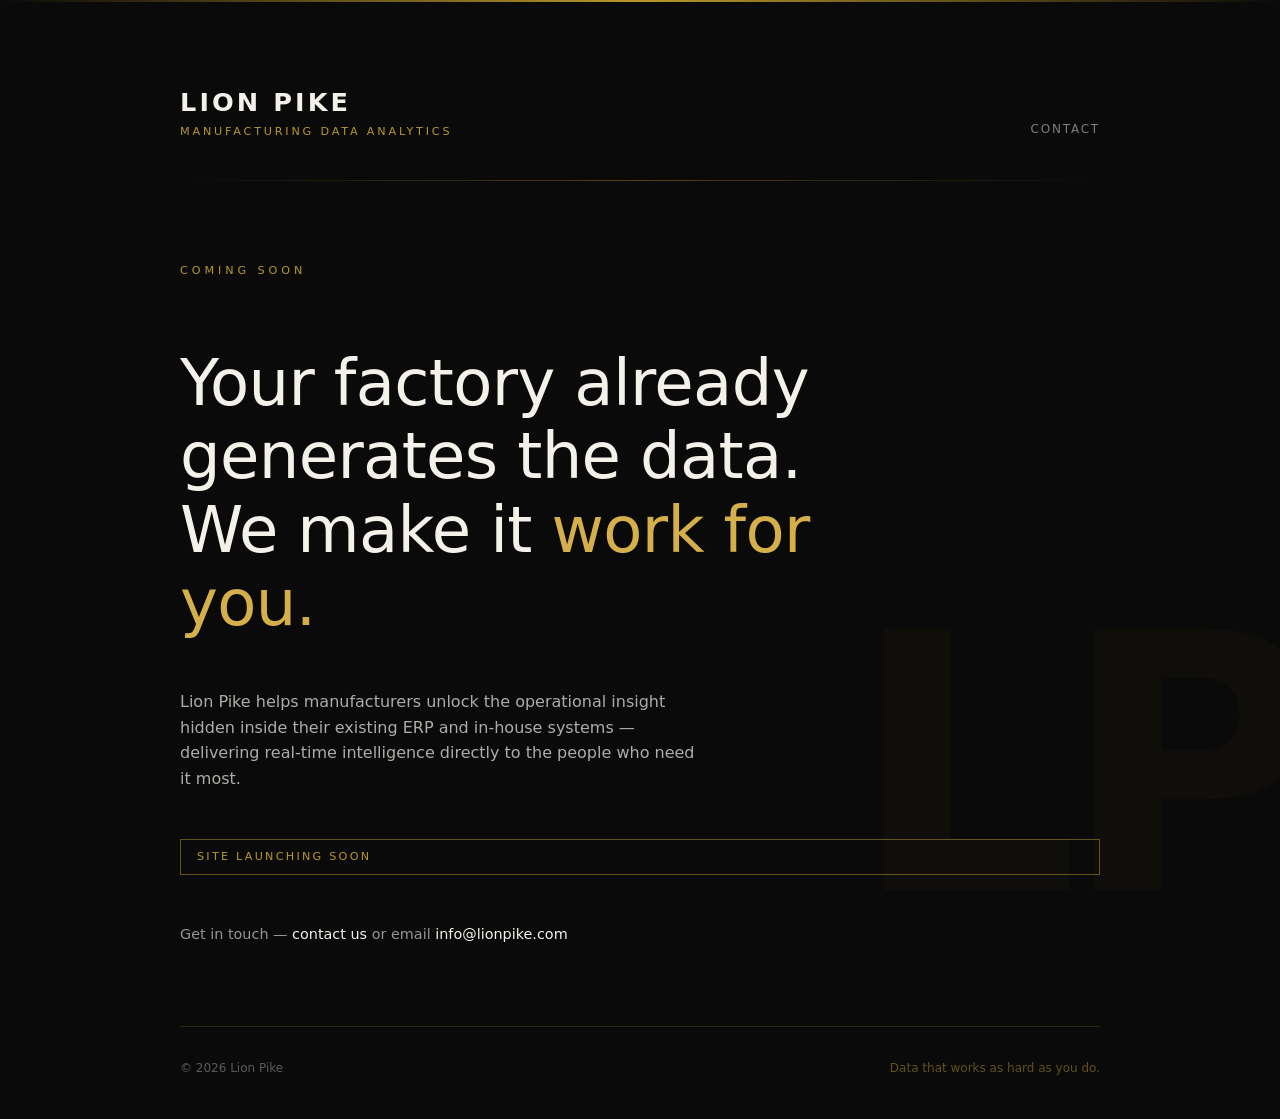
==== index.html @ 1e8bed52 "Add contact page, update index with nav link" ====
<!DOCTYPE html>
<html lang="en">
<head>

<meta charset="UTF-8">
<meta name="viewport" content="width=device-width, initial-scale=1.0">

<title>Manufacturing Data Analytics for ERP Systems | Lion Pike</title>

<meta name="description" content="Lion Pike helps manufacturers unlock operational insights hidden in ERP and in-house systems through real-time data analytics.">

<meta name="robots" content="index, follow">

<link rel="icon" href="/favicon.ico">

<style>

*,
*::before,
*::after {
  box-sizing: border-box;
}

body {
  margin: 0;
  background: #0a0a0a;
  color: #f4f1eb;
  font-family: system-ui, -apple-system, Segoe UI, Roboto, Helvetica, Arial, sans-serif;
  line-height: 1.6;
}

.bg-mark {
  position: fixed;
  bottom: -5%;
  right: -2%;
  font-size: 28vw;
  font-weight: 700;
  color: rgba(184,151,42,0.035);
  pointer-events: none;
  user-select: none;
  line-height: 1;
  letter-spacing: -0.05em;
}

.container {
  max-width: 1000px;
  margin: 0 auto;
  padding: 2.5rem;
  min-height: 100vh;
  display: flex;
  flex-direction: column;
}

.top-bar {
  height: 2px;
  background: linear-gradient(90deg, transparent, #b8972a, transparent);
}

header {
  padding: 2.5rem 0;
  border-bottom: 1px solid transparent;
  background-image: linear-gradient(to right, transparent, rgba(184,151,42,0.4), transparent);
  background-size: 100% 1px;
  background-repeat: no-repeat;
  background-position: bottom;
}

.header-inner {
  display: flex;
  justify-content: space-between;
  align-items: flex-end;
}

.logo-name {
  font-size: 1.6rem;
  font-weight: 600;
  letter-spacing: 0.12em;
  text-transform: uppercase;
  color: #f4f1eb;
  text-decoration: none;
}

.logo-sub {
  font-size: 0.7rem;
  letter-spacing: 0.25em;
  color: #b8972a;
  text-transform: uppercase;
}

nav a {
  color: rgba(244,241,235,0.5);
  text-decoration: none;
  font-size: 0.75rem;
  letter-spacing: 0.15em;
  text-transform: uppercase;
}

nav a:hover {
  color: #b8972a;
}

main {
  flex: 1;
  display: flex;
  flex-direction: column;
  justify-content: center;
  padding: 5rem 0;
}

.eyebrow {
  font-size: 0.7rem;
  letter-spacing: 0.35em;
  color: #b8972a;
  text-transform: uppercase;
  margin-bottom: 1.5rem;
}

h1 {
  font-size: clamp(2.5rem,5vw,4rem);
  font-weight: 300;
  line-height: 1.15;
  letter-spacing: -0.01em;
  max-width: 720px;
  margin-bottom: 2rem;
}

h1 em {
  color: #d4af4a;
  font-style: normal;
}

.description {
  max-width: 520px;
  color: rgba(244,241,235,0.7);
  margin-bottom: 3rem;
}

.badge {
  display: inline-block;
  border: 1px solid rgba(184,151,42,0.5);
  color: #b8972a;
  padding: 0.5rem 1rem;
  font-size: 0.7rem;
  letter-spacing: 0.2em;
  text-transform: uppercase;
  margin-bottom: 3rem;
}

.contact {
  font-size: 0.9rem;
  color: rgba(244,241,235,0.6);
}

.contact a {
  color: #f4f1eb;
  text-decoration: none;
}

.contact a:hover {
  color: #d4af4a;
}

footer {
  border-top: 1px solid rgba(184,151,42,0.2);
  padding-top: 2rem;
  font-size: 0.75rem;
  color: rgba(244,241,235,0.35);
  display: flex;
  justify-content: space-between;
}

.footer-tagline {
  color: rgba(184,151,42,0.5);
}

@media (max-width: 600px) {
  .header-inner {
    flex-direction: column;
    align-items: flex-start;
    gap: 1rem;
  }

  footer {
    flex-direction: column;
    gap: 0.5rem;
  }

  .bg-mark {
    display: none;
  }
}

</style>

</head>

<body>

<div class="top-bar"></div>
<div class="bg-mark">LP</div>

<div class="container">

  <header>
    <div class="header-inner">
      <div>
        <a href="/" class="logo-name">Lion Pike</a>
        <div class="logo-sub">Manufacturing Data Analytics</div>
      </div>
      <nav>
        <a href="/contact.html">Contact</a>
      </nav>
    </div>
  </header>

  <main>

    <div class="eyebrow">Coming Soon</div>

    <h1>
      Your factory already generates the data.<br>
      We make it <em>work for you.</em>
    </h1>

    <p class="description">
      Lion Pike helps manufacturers unlock the operational insight hidden inside their existing ERP and in-house systems — delivering real-time intelligence directly to the people who need it most.
    </p>

    <div class="badge">
      Site launching soon
    </div>

    <div class="contact">
      Get in touch — <a href="/contact.html">contact us</a> or email <a href="mailto:info@lionpike.com">info@lionpike.com</a>
    </div>

  </main>

  <footer>
    <div>© 2026 Lion Pike</div>
    <div class="footer-tagline">Data that works as hard as you do.</div>
  </footer>

</div>

</body>
</html>
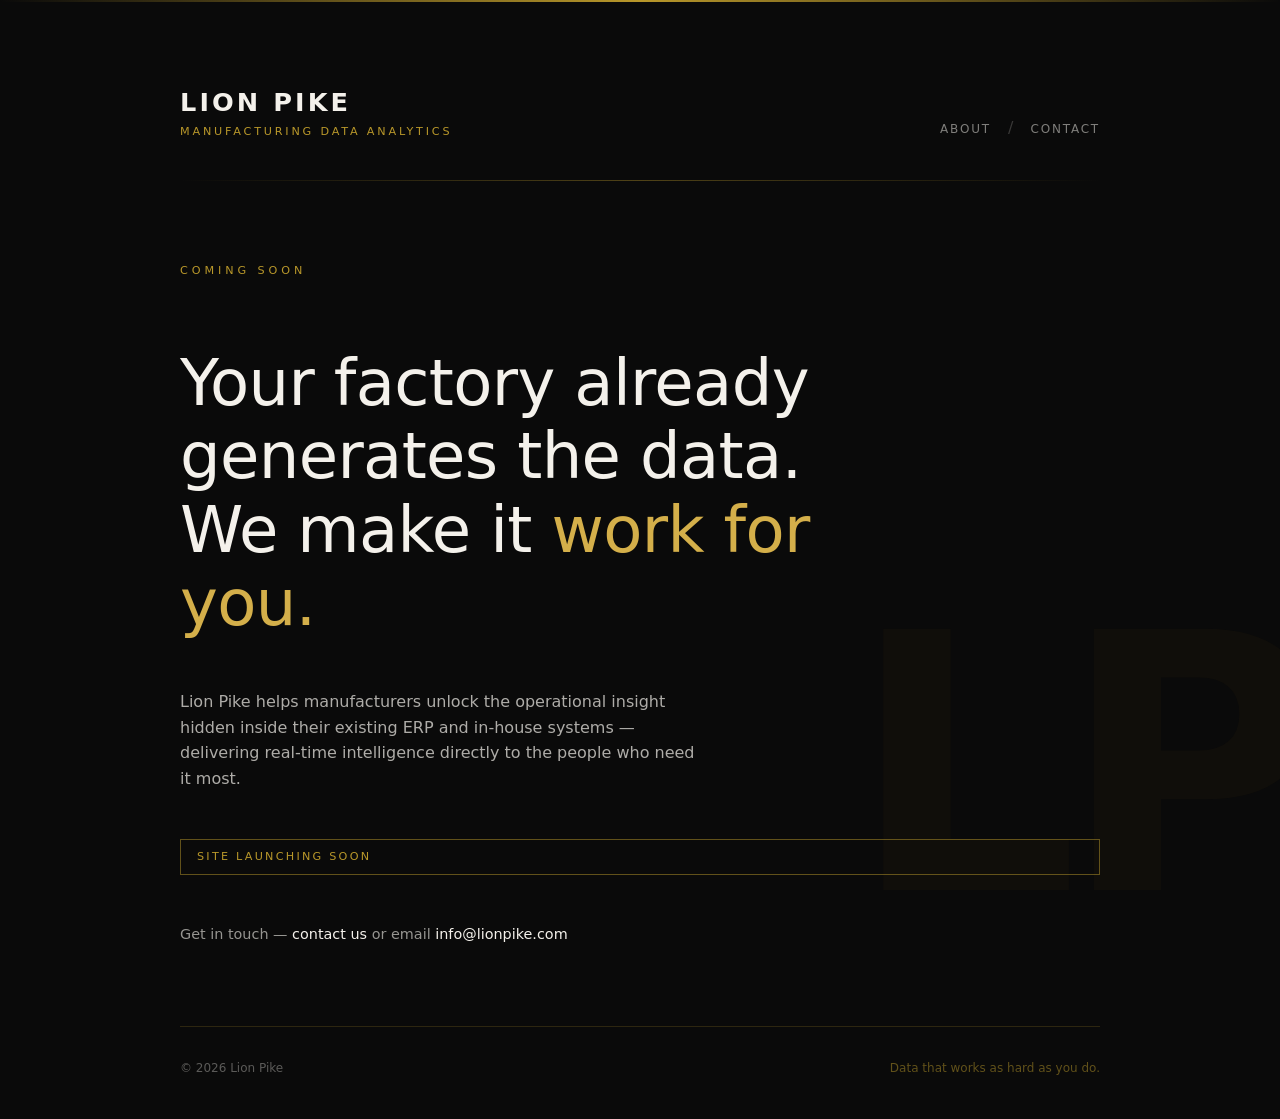
==== commit c8cc0d4e: "Add About page, update nav on all pages" ====
--- a/index.html
+++ b/index.html
@@ -12,92 +12,9 @@
 <meta name="robots" content="index, follow">
 
 <link rel="icon" href="/favicon.ico">
+<link rel="stylesheet" href="/styles.css">
 
 <style>
-
-*,
-*::before,
-*::after {
-  box-sizing: border-box;
-}
-
-body {
-  margin: 0;
-  background: #0a0a0a;
-  color: #f4f1eb;
-  font-family: system-ui, -apple-system, Segoe UI, Roboto, Helvetica, Arial, sans-serif;
-  line-height: 1.6;
-}
-
-.bg-mark {
-  position: fixed;
-  bottom: -5%;
-  right: -2%;
-  font-size: 28vw;
-  font-weight: 700;
-  color: rgba(184,151,42,0.035);
-  pointer-events: none;
-  user-select: none;
-  line-height: 1;
-  letter-spacing: -0.05em;
-}
-
-.container {
-  max-width: 1000px;
-  margin: 0 auto;
-  padding: 2.5rem;
-  min-height: 100vh;
-  display: flex;
-  flex-direction: column;
-}
-
-.top-bar {
-  height: 2px;
-  background: linear-gradient(90deg, transparent, #b8972a, transparent);
-}
-
-header {
-  padding: 2.5rem 0;
-  border-bottom: 1px solid transparent;
-  background-image: linear-gradient(to right, transparent, rgba(184,151,42,0.4), transparent);
-  background-size: 100% 1px;
-  background-repeat: no-repeat;
-  background-position: bottom;
-}
-
-.header-inner {
-  display: flex;
-  justify-content: space-between;
-  align-items: flex-end;
-}
-
-.logo-name {
-  font-size: 1.6rem;
-  font-weight: 600;
-  letter-spacing: 0.12em;
-  text-transform: uppercase;
-  color: #f4f1eb;
-  text-decoration: none;
-}
-
-.logo-sub {
-  font-size: 0.7rem;
-  letter-spacing: 0.25em;
-  color: #b8972a;
-  text-transform: uppercase;
-}
-
-nav a {
-  color: rgba(244,241,235,0.5);
-  text-decoration: none;
-  font-size: 0.75rem;
-  letter-spacing: 0.15em;
-  text-transform: uppercase;
-}
-
-nav a:hover {
-  color: #b8972a;
-}
 
 main {
   flex: 1;
@@ -107,16 +24,8 @@
   padding: 5rem 0;
 }
 
-.eyebrow {
-  font-size: 0.7rem;
-  letter-spacing: 0.35em;
-  color: #b8972a;
-  text-transform: uppercase;
-  margin-bottom: 1.5rem;
-}
-
 h1 {
-  font-size: clamp(2.5rem,5vw,4rem);
+  font-size: clamp(2.5rem, 5vw, 4rem);
   font-weight: 300;
   line-height: 1.15;
   letter-spacing: -0.01em;
@@ -160,36 +69,6 @@
   color: #d4af4a;
 }
 
-footer {
-  border-top: 1px solid rgba(184,151,42,0.2);
-  padding-top: 2rem;
-  font-size: 0.75rem;
-  color: rgba(244,241,235,0.35);
-  display: flex;
-  justify-content: space-between;
-}
-
-.footer-tagline {
-  color: rgba(184,151,42,0.5);
-}
-
-@media (max-width: 600px) {
-  .header-inner {
-    flex-direction: column;
-    align-items: flex-start;
-    gap: 1rem;
-  }
-
-  footer {
-    flex-direction: column;
-    gap: 0.5rem;
-  }
-
-  .bg-mark {
-    display: none;
-  }
-}
-
 </style>
 
 </head>
@@ -208,6 +87,8 @@
         <div class="logo-sub">Manufacturing Data Analytics</div>
       </div>
       <nav>
+        <a href="/about.html">About</a>
+        <span style="color: rgba(244,241,235,0.2); margin: 0 0.75rem;">/</span>
         <a href="/contact.html">Contact</a>
       </nav>
     </div>
@@ -223,7 +104,7 @@
     </h1>
 
     <p class="description">
-      Lion Pike helps manufacturers unlock the operational insight hidden inside their existing ERP and in-house systems — delivering real-time intelligence directly to the people who need it most.
+      Lion Pike helps manufacturers unlock the operational insight hidden inside their existing ERP and in-house systems &mdash; delivering real-time intelligence directly to the people who need it most.
     </p>
 
     <div class="badge">
@@ -231,13 +112,13 @@
     </div>
 
     <div class="contact">
-      Get in touch — <a href="/contact.html">contact us</a> or email <a href="mailto:info@lionpike.com">info@lionpike.com</a>
+      Get in touch &mdash; <a href="/contact.html">contact us</a> or email <a href="mailto:info@lionpike.com">info@lionpike.com</a>
     </div>
 
   </main>
 
   <footer>
-    <div>© 2026 Lion Pike</div>
+    <div>&copy; 2026 Lion Pike</div>
     <div class="footer-tagline">Data that works as hard as you do.</div>
   </footer>
 
--- a/styles.css
+++ b/styles.css
@@ -0,0 +1,147 @@
+/* ============================================================
+   Lion Pike — Shared Stylesheet
+   ============================================================ */
+
+/* Reset */
+*,
+*::before,
+*::after {
+  box-sizing: border-box;
+}
+
+/* Base */
+body {
+  margin: 0;
+  background: #0a0a0a;
+  color: #f4f1eb;
+  font-family: system-ui, -apple-system, Segoe UI, Roboto, Helvetica, Arial, sans-serif;
+  line-height: 1.6;
+}
+
+/* Background watermark */
+.bg-mark {
+  position: fixed;
+  bottom: -5%;
+  right: -2%;
+  font-size: 28vw;
+  font-weight: 700;
+  color: rgba(184,151,42,0.035);
+  pointer-events: none;
+  user-select: none;
+  line-height: 1;
+  letter-spacing: -0.05em;
+}
+
+/* Layout */
+.container {
+  max-width: 1000px;
+  margin: 0 auto;
+  padding: 2.5rem;
+  min-height: 100vh;
+  display: flex;
+  flex-direction: column;
+}
+
+/* Top gold bar */
+.top-bar {
+  height: 2px;
+  background: linear-gradient(90deg, transparent, #b8972a, transparent);
+}
+
+/* Header */
+header {
+  padding: 2.5rem 0;
+  border-bottom: 1px solid transparent;
+  background-image: linear-gradient(to right, transparent, rgba(184,151,42,0.4), transparent);
+  background-size: 100% 1px;
+  background-repeat: no-repeat;
+  background-position: bottom;
+}
+
+.header-inner {
+  display: flex;
+  justify-content: space-between;
+  align-items: flex-end;
+}
+
+.logo-name {
+  font-size: 1.6rem;
+  font-weight: 600;
+  letter-spacing: 0.12em;
+  text-transform: uppercase;
+  color: #f4f1eb;
+  text-decoration: none;
+}
+
+.logo-sub {
+  font-size: 0.7rem;
+  letter-spacing: 0.25em;
+  color: #b8972a;
+  text-transform: uppercase;
+}
+
+/* Nav */
+nav a {
+  color: rgba(244,241,235,0.5);
+  text-decoration: none;
+  font-size: 0.75rem;
+  letter-spacing: 0.15em;
+  text-transform: uppercase;
+}
+
+nav a:hover {
+  color: #b8972a;
+}
+
+/* Eyebrow label */
+.eyebrow {
+  font-size: 0.7rem;
+  letter-spacing: 0.35em;
+  color: #b8972a;
+  text-transform: uppercase;
+  margin-bottom: 1.5rem;
+}
+
+/* Footer */
+footer {
+  border-top: 1px solid rgba(184,151,42,0.2);
+  padding-top: 2rem;
+  font-size: 0.75rem;
+  color: rgba(244,241,235,0.35);
+  display: flex;
+  justify-content: space-between;
+}
+
+.footer-tagline {
+  color: rgba(184,151,42,0.5);
+}
+
+/* Autofill override */
+input:-webkit-autofill,
+input:-webkit-autofill:hover,
+input:-webkit-autofill:focus,
+textarea:-webkit-autofill,
+textarea:-webkit-autofill:hover,
+textarea:-webkit-autofill:focus {
+  -webkit-text-fill-color: #f4f1eb;
+  -webkit-box-shadow: 0 0 0px 1000px #0a0a0a inset;
+  transition: background-color 5000s ease-in-out 0s;
+}
+
+/* Mobile */
+@media (max-width: 600px) {
+  .header-inner {
+    flex-direction: column;
+    align-items: flex-start;
+    gap: 1rem;
+  }
+
+  footer {
+    flex-direction: column;
+    gap: 0.5rem;
+  }
+
+  .bg-mark {
+    display: none;
+  }
+}
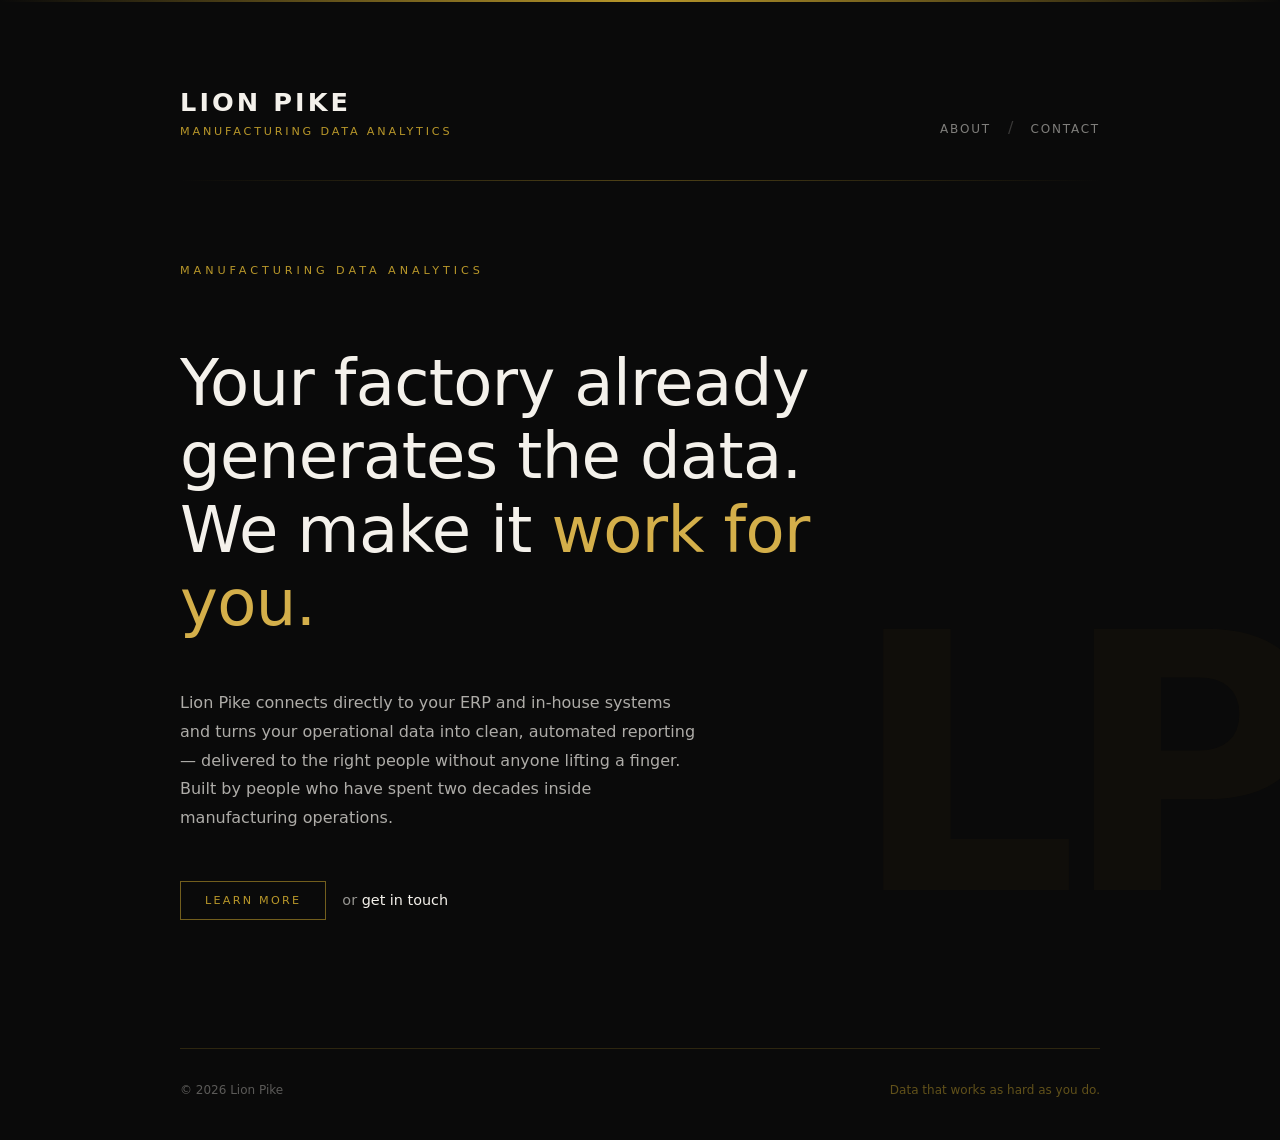
==== commit 9f2660bd: "Session 3: homepage content, About copy refresh" ====
--- a/index.html
+++ b/index.html
@@ -7,7 +7,7 @@
 
 <title>Manufacturing Data Analytics for ERP Systems | Lion Pike</title>
 
-<meta name="description" content="Lion Pike helps manufacturers unlock operational insights hidden in ERP and in-house systems through real-time data analytics.">
+<meta name="description" content="Lion Pike helps manufacturers unlock operational insights hidden in ERP and in-house systems — automated reporting and dashboards built by industry professionals.">
 
 <meta name="robots" content="index, follow">
 
@@ -41,31 +41,51 @@
 .description {
   max-width: 520px;
   color: rgba(244,241,235,0.7);
+  line-height: 1.8;
   margin-bottom: 3rem;
 }
 
-.badge {
+.cta-group {
+  display: flex;
+  flex-wrap: wrap;
+  gap: 1rem;
+  align-items: center;
+  margin-bottom: 3rem;
+}
+
+.cta-primary {
   display: inline-block;
-  border: 1px solid rgba(184,151,42,0.5);
+  border: 1px solid rgba(184,151,42,0.6);
   color: #b8972a;
-  padding: 0.5rem 1rem;
+  padding: 0.6rem 1.5rem;
   font-size: 0.7rem;
   letter-spacing: 0.2em;
   text-transform: uppercase;
-  margin-bottom: 3rem;
+  text-decoration: none;
+  transition: background 0.2s, color 0.2s;
 }
 
-.contact {
+.cta-primary:hover {
+  background: rgba(184,151,42,0.1);
+  color: #d4af4a;
+}
+
+.cta-secondary {
   font-size: 0.9rem;
   color: rgba(244,241,235,0.6);
+  text-decoration: none;
 }
 
-.contact a {
+.cta-secondary:hover {
+  color: #f4f1eb;
+}
+
+.cta-secondary a {
   color: #f4f1eb;
   text-decoration: none;
 }
 
-.contact a:hover {
+.cta-secondary a:hover {
   color: #d4af4a;
 }
 
@@ -96,7 +116,7 @@
 
   <main>
 
-    <div class="eyebrow">Coming Soon</div>
+    <div class="eyebrow">Manufacturing Data Analytics</div>
 
     <h1>
       Your factory already generates the data.<br>
@@ -104,15 +124,14 @@
     </h1>
 
     <p class="description">
-      Lion Pike helps manufacturers unlock the operational insight hidden inside their existing ERP and in-house systems &mdash; delivering real-time intelligence directly to the people who need it most.
+      Lion Pike connects directly to your ERP and in-house systems and turns your operational data into
+      clean, automated reporting &mdash; delivered to the right people without anyone lifting a finger.
+      Built by people who have spent two decades inside manufacturing operations.
     </p>
 
-    <div class="badge">
-      Site launching soon
-    </div>
-
-    <div class="contact">
-      Get in touch &mdash; <a href="/contact.html">contact us</a> or email <a href="mailto:info@lionpike.com">info@lionpike.com</a>
+    <div class="cta-group">
+      <a href="/about.html" class="cta-primary">Learn more</a>
+      <span class="cta-secondary">or <a href="/contact.html">get in touch</a></span>
     </div>
 
   </main>
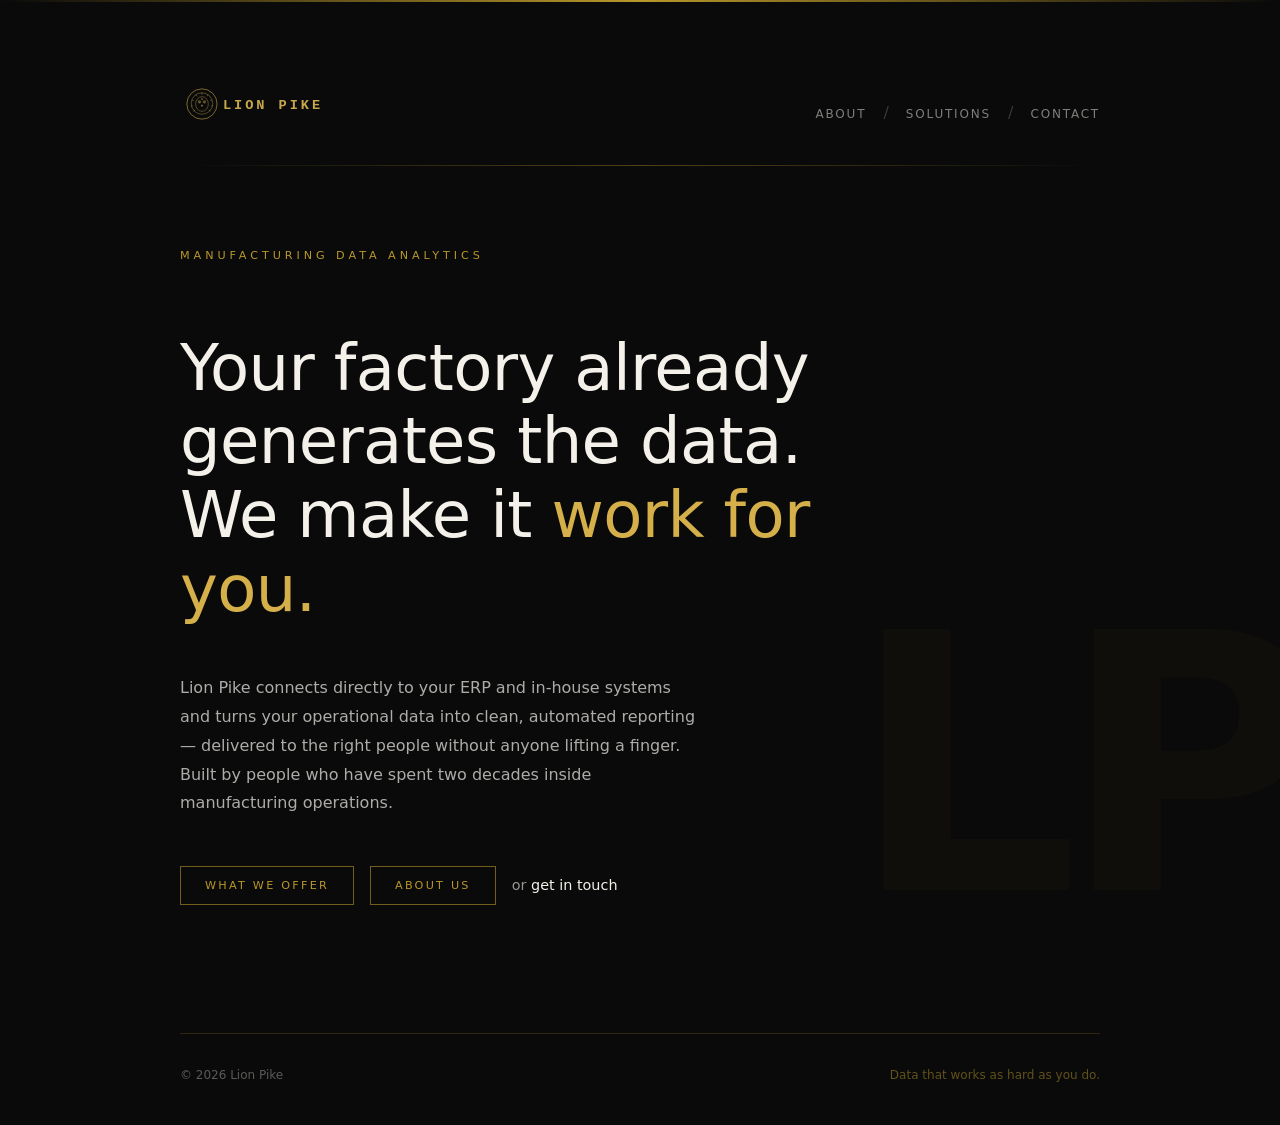
==== commit 2f0c6143: "Session 3: logo SVG, solutions page, nav updated across all pages" ====
--- a/index.html
+++ b/index.html
@@ -8,14 +8,11 @@
 <title>Manufacturing Data Analytics for ERP Systems | Lion Pike</title>
 
 <meta name="description" content="Lion Pike helps manufacturers unlock operational insights hidden in ERP and in-house systems — automated reporting and dashboards built by industry professionals.">
-
 <meta name="robots" content="index, follow">
-
 <link rel="icon" href="/favicon.ico">
 <link rel="stylesheet" href="/styles.css">
 
 <style>
-
 main {
   flex: 1;
   display: flex;
@@ -23,7 +20,6 @@
   justify-content: center;
   padding: 5rem 0;
 }
-
 h1 {
   font-size: clamp(2.5rem, 5vw, 4rem);
   font-weight: 300;
@@ -32,19 +28,13 @@
   max-width: 720px;
   margin-bottom: 2rem;
 }
-
-h1 em {
-  color: #d4af4a;
-  font-style: normal;
-}
-
+h1 em { color: #d4af4a; font-style: normal; }
 .description {
   max-width: 520px;
   color: rgba(244,241,235,0.7);
   line-height: 1.8;
   margin-bottom: 3rem;
 }
-
 .cta-group {
   display: flex;
   flex-wrap: wrap;
@@ -52,7 +42,6 @@
   align-items: center;
   margin-bottom: 3rem;
 }
-
 .cta-primary {
   display: inline-block;
   border: 1px solid rgba(184,151,42,0.6);
@@ -64,35 +53,13 @@
   text-decoration: none;
   transition: background 0.2s, color 0.2s;
 }
-
-.cta-primary:hover {
-  background: rgba(184,151,42,0.1);
-  color: #d4af4a;
-}
-
-.cta-secondary {
-  font-size: 0.9rem;
-  color: rgba(244,241,235,0.6);
-  text-decoration: none;
-}
-
-.cta-secondary:hover {
-  color: #f4f1eb;
-}
-
-.cta-secondary a {
-  color: #f4f1eb;
-  text-decoration: none;
-}
-
-.cta-secondary a:hover {
-  color: #d4af4a;
-}
-
+.cta-primary:hover { background: rgba(184,151,42,0.1); color: #d4af4a; }
+.cta-secondary { font-size: 0.9rem; color: rgba(244,241,235,0.6); }
+.cta-secondary a { color: #f4f1eb; text-decoration: none; }
+.cta-secondary a:hover { color: #d4af4a; }
 </style>
 
 </head>
-
 <body>
 
 <div class="top-bar"></div>
@@ -102,12 +69,11 @@
 
   <header>
     <div class="header-inner">
-      <div>
-        <a href="/" class="logo-name">Lion Pike</a>
-        <div class="logo-sub">Manufacturing Data Analytics</div>
-      </div>
+      <a href="/"><img src="/logo.svg" alt="Lion Pike" style="height: 44px; display: block;"></a>
       <nav>
         <a href="/about.html">About</a>
+        <span style="color: rgba(244,241,235,0.2); margin: 0 0.75rem;">/</span>
+        <a href="/solutions.html">Solutions</a>
         <span style="color: rgba(244,241,235,0.2); margin: 0 0.75rem;">/</span>
         <a href="/contact.html">Contact</a>
       </nav>
@@ -118,10 +84,7 @@
 
     <div class="eyebrow">Manufacturing Data Analytics</div>
 
-    <h1>
-      Your factory already generates the data.<br>
-      We make it <em>work for you.</em>
-    </h1>
+    <h1>Your factory already generates the data.<br>We make it <em>work for you.</em></h1>
 
     <p class="description">
       Lion Pike connects directly to your ERP and in-house systems and turns your operational data into
@@ -130,7 +93,8 @@
     </p>
 
     <div class="cta-group">
-      <a href="/about.html" class="cta-primary">Learn more</a>
+      <a href="/solutions.html" class="cta-primary">What we offer</a>
+      <a href="/about.html" class="cta-primary">About us</a>
       <span class="cta-secondary">or <a href="/contact.html">get in touch</a></span>
     </div>
 
@@ -142,6 +106,5 @@
   </footer>
 
 </div>
-
 </body>
 </html>
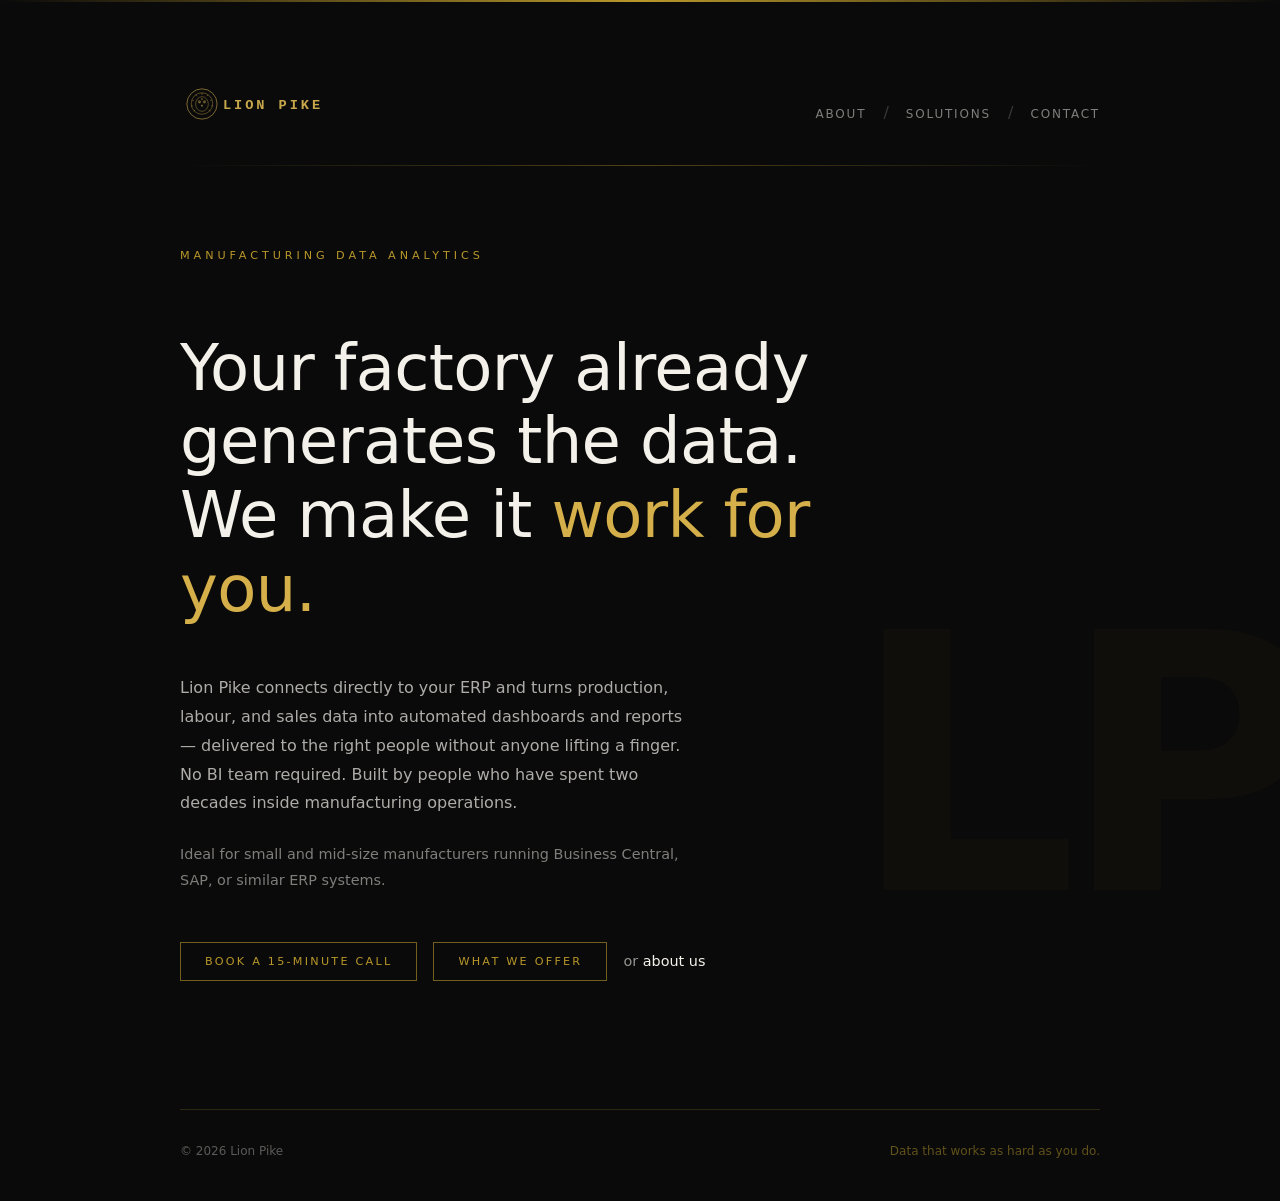
==== commit 6f479032: "Session 3: sharper homepage copy, No BI team required, Book a 15-minute call CTA" ====
--- a/index.html
+++ b/index.html
@@ -59,6 +59,14 @@
 .cta-secondary a:hover { color: #d4af4a; }
 </style>
 
+<!-- Google tag (gtag.js) -->
+<script async src="https://www.googletagmanager.com/gtag/js?id=G-B6CK35S1XB"></script>
+<script>
+  window.dataLayer = window.dataLayer || [];
+  function gtag(){dataLayer.push(arguments);}
+  gtag("js", new Date());
+  gtag("config", "G-B6CK35S1XB");
+</script>
 </head>
 <body>
 
@@ -87,15 +95,19 @@
     <h1>Your factory already generates the data.<br>We make it <em>work for you.</em></h1>
 
     <p class="description">
-      Lion Pike connects directly to your ERP and in-house systems and turns your operational data into
-      clean, automated reporting &mdash; delivered to the right people without anyone lifting a finger.
-      Built by people who have spent two decades inside manufacturing operations.
+      Lion Pike connects directly to your ERP and turns production, labour, and sales data into
+      automated dashboards and reports &mdash; delivered to the right people without anyone lifting a finger.
+      No BI team required. Built by people who have spent two decades inside manufacturing operations.
+    </p>
+
+    <p class="description" style="margin-top: -1.5rem; font-size: 0.9rem; color: rgba(244,241,235,0.5);">
+      Ideal for small and mid-size manufacturers running Business Central, SAP, or similar ERP systems.
     </p>
 
     <div class="cta-group">
+      <a href="/contact.html" class="cta-primary">Book a 15-minute call</a>
       <a href="/solutions.html" class="cta-primary">What we offer</a>
-      <a href="/about.html" class="cta-primary">About us</a>
-      <span class="cta-secondary">or <a href="/contact.html">get in touch</a></span>
+      <span class="cta-secondary">or <a href="/about.html">about us</a></span>
     </div>
 
   </main>
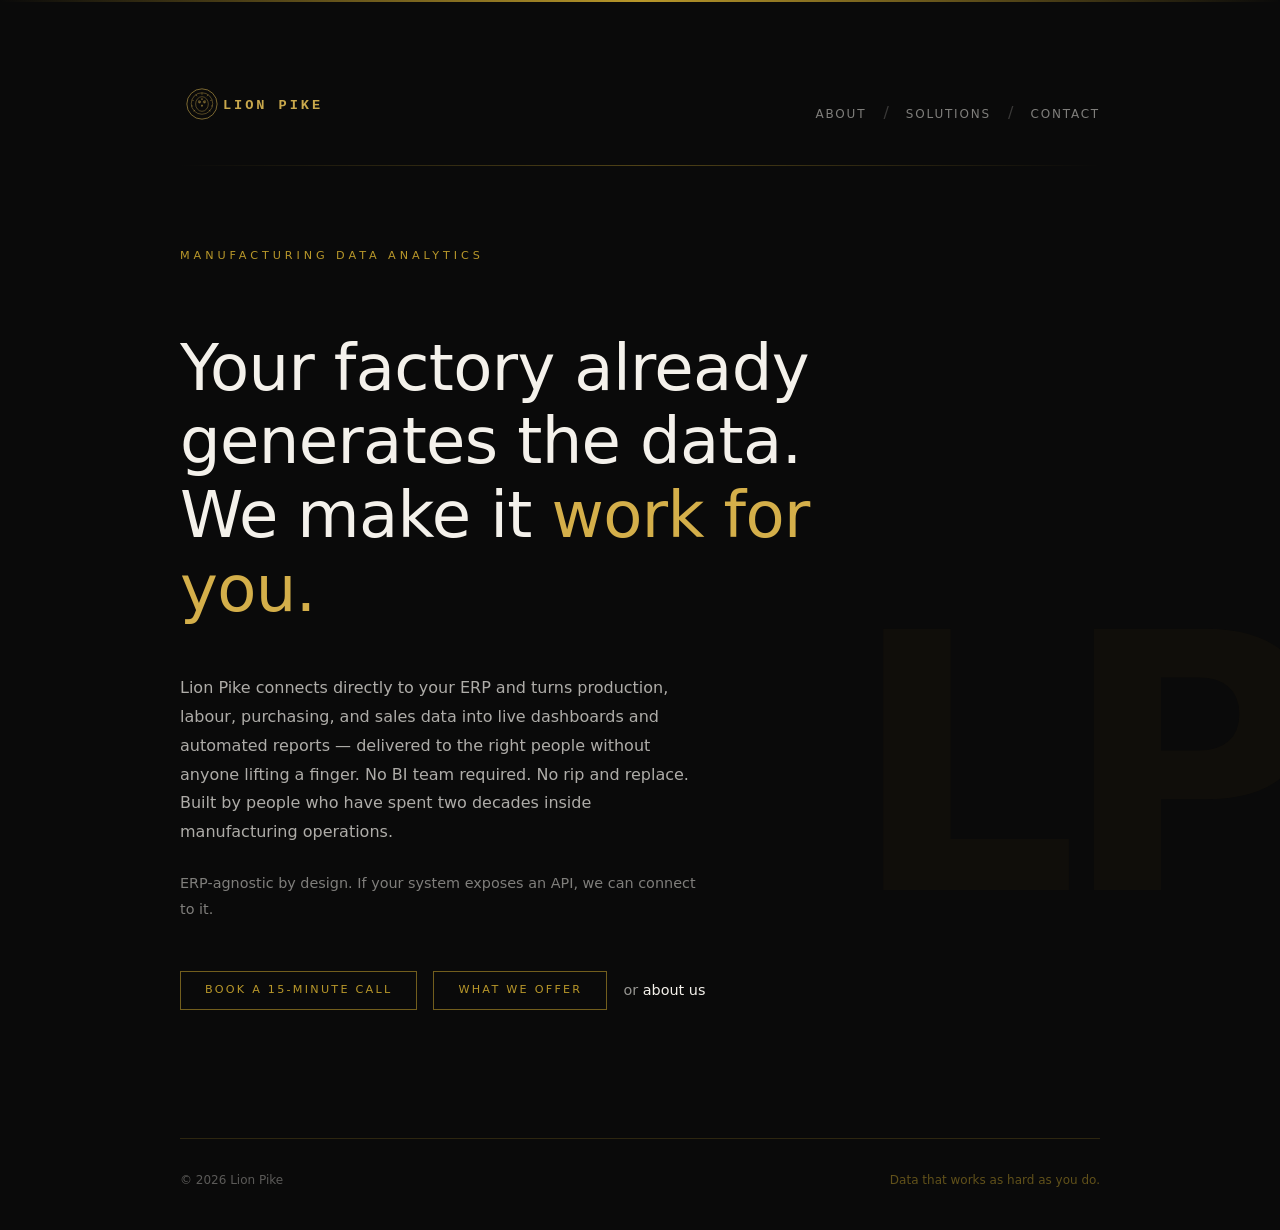
==== commit 5d858e0f: "Update index and solutions — ERP-agnostic positioning, planning dashboard added" ====
--- a/index.html
+++ b/index.html
@@ -95,13 +95,13 @@
     <h1>Your factory already generates the data.<br>We make it <em>work for you.</em></h1>
 
     <p class="description">
-      Lion Pike connects directly to your ERP and turns production, labour, and sales data into
-      automated dashboards and reports &mdash; delivered to the right people without anyone lifting a finger.
-      No BI team required. Built by people who have spent two decades inside manufacturing operations.
+      Lion Pike connects directly to your ERP and turns production, labour, purchasing, and sales data into
+      live dashboards and automated reports &mdash; delivered to the right people without anyone lifting a finger.
+      No BI team required. No rip and replace. Built by people who have spent two decades inside manufacturing operations.
     </p>
 
     <p class="description" style="margin-top: -1.5rem; font-size: 0.9rem; color: rgba(244,241,235,0.5);">
-      Ideal for small and mid-size manufacturers running Business Central, SAP, or similar ERP systems.
+      ERP-agnostic by design. If your system exposes an API, we can connect to it.
     </p>
 
     <div class="cta-group">
